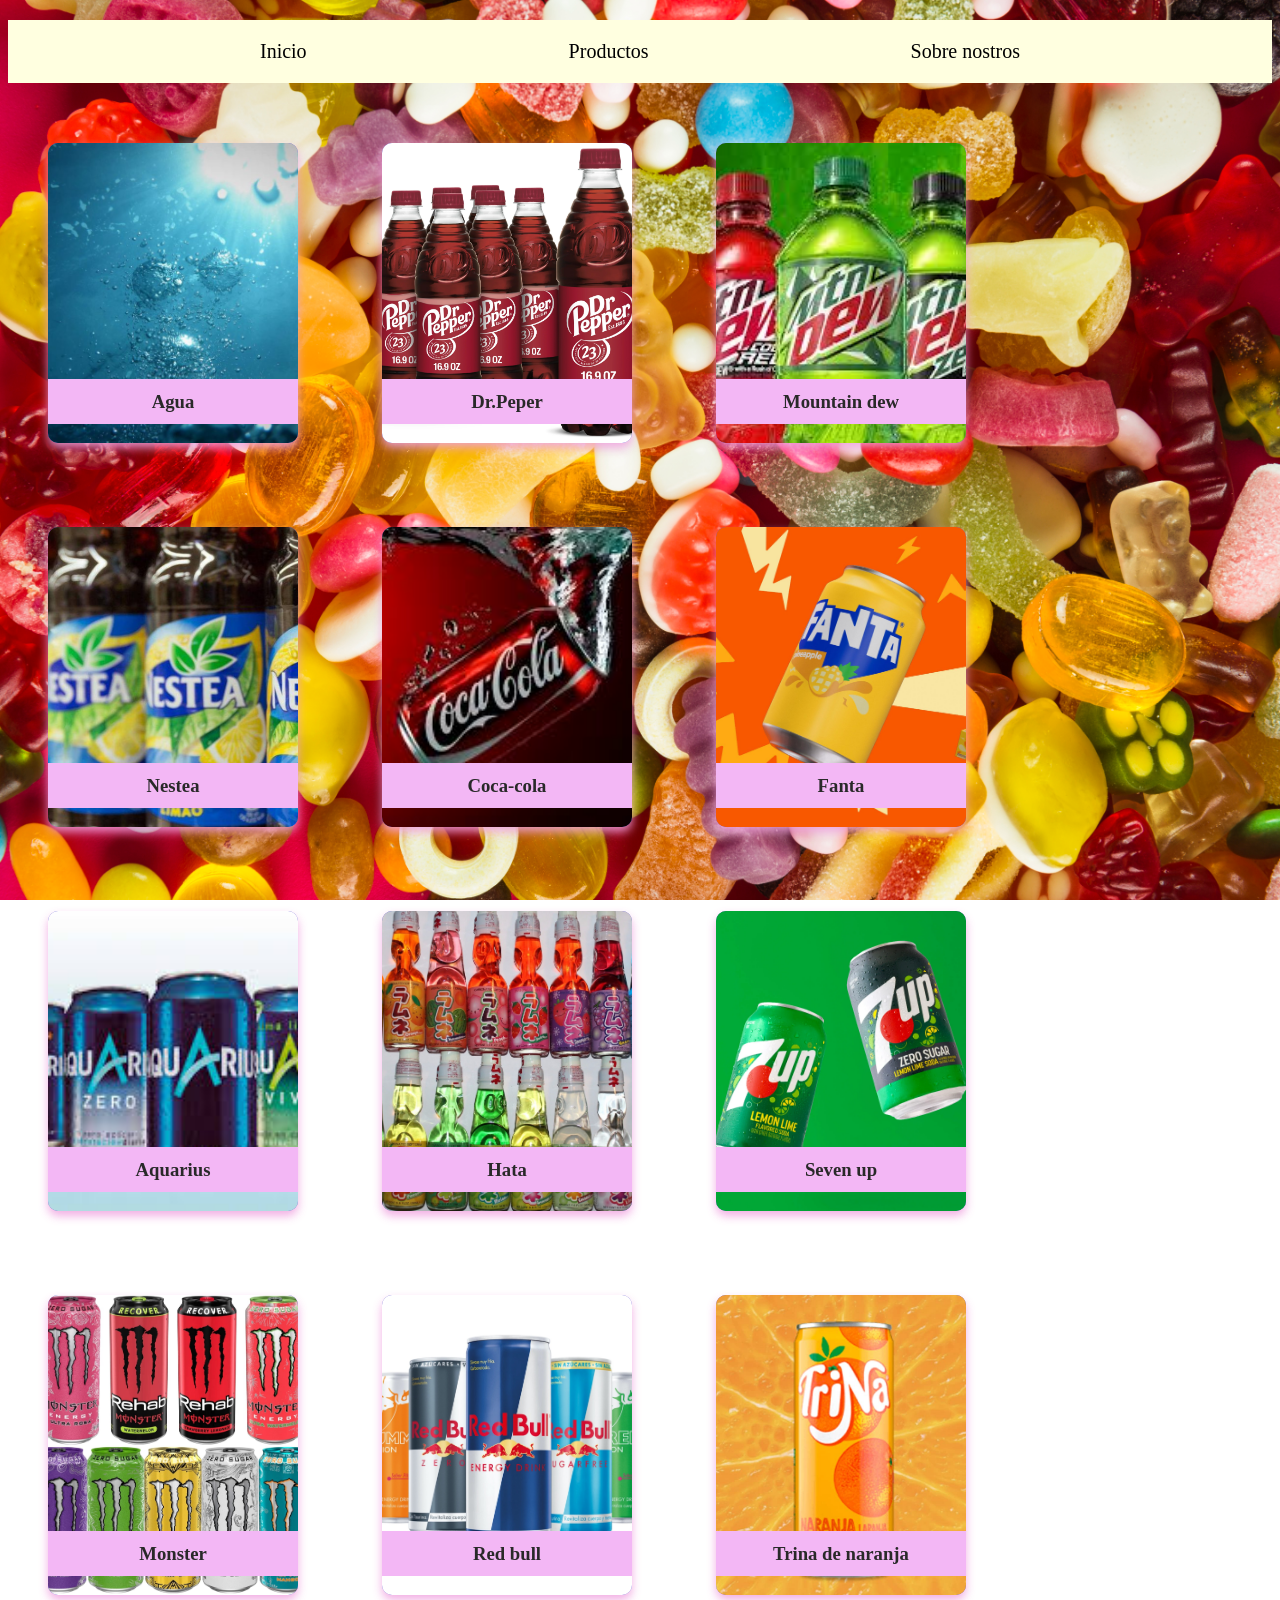
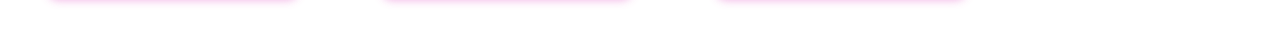
==== Bebidas.html @ 89f1a703 "Parte Alejandro" ====
<!DOCTYPE html>
<html lang="en">
<head>
    <meta charset="UTF-8">
    <meta name="viewport" content="width=device-width, initial-scale=1.0">
    <title>Bebidas</title>
    <link rel="stylesheet" href="Css/Css.css">
    <link rel="shortcut icon" href="img/reajuste-salarial.png" type="image/x.icon">
</head>
<body>
    <ul class="menu">
        <li>
            Inicio
        </li>
        <li>
            Productos
            <ul class="submenu">
                <li><a href="Gominolas.html">Golosinas</a></li>
                <li><a href="Frutos Secos.html">Frutos secos</a></li>
                <li><a href="Bebidas.html">Bebidas</a></li>
            </ul>
        </li>
        <li>
            Sobre nostros
            <ul class="submenu">
                <li>Quienes somos</li>
                <li>Ubicaciones</li>
                <li>Contáctanos</li>
            </ul>
        </li>
    </ul>



    <div class="card">
        <!-- parte delantera de la carta -->
        <div class="face front">
            <img src="img/Agua.jpg" alt="Agua">
            <h3>Agua</h3>
        </div>

        <!-- Parte trasera de la carta-->
        <div class="face back">
            <h3>Agua</h3>
            <p></p>
            <div class="link">1.50€</div>
        </div>
    </div>

    <div class="card">
        <!-- parte delantera de la carta -->
        <div class="face front">
            <img src="img/DrPeper.webp" alt="Dr.Peper">
            <h3>Dr.Peper</h3>
        </div>

        <!-- Parte trasera de la carta-->
        <div class="face back">
            <h3></h3>
            <p></p>
            <div class="link"><a target="_blank" href="#">Más información</a></div>
        </div>
    </div>

    <div class="card">
        <!-- parte delantera de la carta -->
        <div class="face front">
            <img src="img/MtnDew.jpg" alt="Mountain dew">
            <h3>Mountain dew</h3>
        </div>

        <!-- Parte trasera de la carta-->
        <div class="face back">
            <h3></h3>
            <p></p>
            <div class="link"><a target="_blank" href="#">Más información</a></div>
        </div>
    </div>

    <div class="card">
        <!-- parte delantera de la carta -->
        <div class="face front">
            <img src="img/Nestea.jpg" alt="Nestea">
            <h3>Nestea</h3>
        </div>

        <!-- Parte trasera de la carta-->
        <div class="face back">
            <h3></h3>
            <p></p>
            <div class="link"><a target="_blank" href="#">Más información</a></div>
        </div>
    </div>

    <div class="card">
        <!-- parte delantera de la carta -->
        <div class="face front">
            <img src="img/Coca-cola.jpg" alt="Coca-cola">
            <h3>Coca-cola</h3>
        </div>

        <!-- Parte trasera de la carta-->
        <div class="face back">
            <h3></h3>
            <p></p>
            <div class="link"><a target="_blank" href="#">Más información</a></div>
        </div>
    </div>

    <div class="card">
        <!-- parte delantera de la carta -->
        <div class="face front">
            <img src="img/Fanta.jpg" alt="Fanta">
            <h3>Fanta</h3>
        </div>

        <!-- Parte trasera de la carta-->
        <div class="face back">
            <h3></h3>
            <p></p>
            <div class="link"><a target="_blank" href="#">Más información</a></div>
        </div>
    </div>

    <div class="card">
        <!-- parte delantera de la carta -->
        <div class="face front">
            <img src="img/Aquarius.jpg" alt="Aquarius">
            <h3>Aquarius</h3>
        </div>

        <!-- Parte trasera de la carta-->
        <div class="face back">
            <h3></h3>
            <p></p>
            <div class="link"><a target="_blank" href="#">Más información</a></div>
        </div>
    </div>

    <div class="card">
        <!-- parte delantera de la carta -->
        <div class="face front">
            <img src="img/Hata.jpg" alt="Hata">
            <h3>Hata</h3>
        </div>

        <!-- Parte trasera de la carta-->
        <div class="face back">
            <h3></h3>
            <p></p>
            <div class="link"><a target="_blank" href="#">Más información</a></div>
        </div>
    </div>

    <div class="card">
        <!-- parte delantera de la carta -->
        <div class="face front">
            <img src="img/Seven Up.webp" alt="Seven up">
            <h3>Seven up</h3>
        </div>

        <!-- Parte trasera de la carta-->
        <div class="face back">
            <h3></h3>
            <p></p>
            <div class="link"><a target="_blank" href="#">Más información</a></div>
        </div>
    </div>

    <div class="card">
        <!-- parte delantera de la carta -->
        <div class="face front">
            <img src="img/Monster.jpg" alt="Monster">
            <h3>Monster</h3>
        </div>

        <!-- Parte trasera de la carta-->
        <div class="face back">
            <h3></h3>
            <p></p>
            <div class="link"><a target="_blank" href="#">Más información</a></div>
        </div>
    </div>

    <div class="card">
        <!-- parte delantera de la carta -->
        <div class="face front">
            <img src="img/Red bull.jpg" alt="Red bull">
            <h3>Red bull</h3>
        </div>

        <!-- Parte trasera de la carta-->
        <div class="face back">
            <h3></h3>
            <p></p>
            <div class="link"><a target="_blank" href="#">Más información</a></div>
        </div>
    </div>

    <div class="card">
        <!-- parte delantera de la carta -->
        <div class="face front">
            <img src="img/Trina.jpg" alt="Trina de naranja">
            <h3>Trina de naranja</h3>
        </div>

        <!-- Parte trasera de la carta-->
        <div class="face back">
            <h3></h3>
            <p></p>
            <div class="link"><a target="_blank" href="#">Más información</a></div>
        </div>
    </div>
</body>
</html>
---- Css/Css.css ----
body{
    background-image: url(../img/Fondo-Página.jpg);
    background-position: center;
    background-repeat: no-repeat;
    background-attachment: fixed;
    background-size: 100% 100%;

}

/*Parte flipcards*/
.card{
    position: relative;
    width: 250px;
    height: 300px;
    /*Aplicar márgenes con resto de cartas*/
    margin: 40px;
    display: inline-block;
}
.card .face{
    position: absolute;
    width: 100%;
    height: 100%;
    backface-visibility: hidden;
    border-radius: 10px;
    overflow: hidden;
    transition: 0.5s;
}
.card .front{
    transform: perspective(600px) rotateY(0deg);
    box-shadow: 0px 5px 10px #f0a1dfda;
    background-color:rgb(102, 94, 211) ;
}
.card .front img{
    position: absolute;
    width: 100%;
    height: 100%;
    /*Indica como el contenido de un elemento debera ser redimensionado
    para ajustarse a su contenedor*/
    object-fit: cover;
}
.card .front h3{
    position: absolute;
    bottom: 0px;
    width: 100%;
    height: 45px;
    line-height: 45px;
    color: rgb(41, 41, 41);
    background: rgb(243, 183, 245);
    text-align: center;
}
.card .back{
    transform: perspective(600px) rotateY(180deg);
    background: rgb(102, 94, 211);
    padding: 15px;
    color: #f0a1dfda;
    display: flex;
    flex-direction: column;
    justify-content: space-between;
    text-align: center;
    box-shadow: 0px 5px 10px #f0a1dfda;
}
.card .back .link{
    border-top: 1px solid #f0a1dfda;
    height: 50px;
    line-height: 50px;
}
.card .back .link a{
    color: #f0a1dfda;
}
.card .back h3{
    font-size: 30px;
    margin-top: 20px;
    letter-spacing: 2px;
}
.card .back p{
    letter-spacing: 1px;
}
.card:hover .front{
    transform: perspective(600px) rotateY(180deg);
}
.card:hover .back{
    transform: perspective(600px) rotateY(360deg);
}

/*Menu*/
.menu{
    position: sticky;
    top: 0;
    background-color: lightyellow;
    padding: 10px;
    z-index: 100;

    display: flex;
    list-style: none;
    align-items: center;
    /*Para que haya un espacio equitativo ente los elementos*/
    justify-content: space-evenly;
    font-size: 20px;
}
.menu li {
    position: relative;
    padding: 10px 20px;
    color: black;
    cursor: pointer;
}
.menu li:hover {
    background-color: lightpink;
}
.submenu {
    display: none;
    position: absolute;
    top: 100%;
    left: 0;
    background-color: lightgoldenrodyellow;
    list-style: none;
    padding: 0;
    margin: 0;
    width: 100%;
}
.submenu li {
    padding: 10px;
    white-space: nowrap;
}
.submenu li:hover {
    background-color: lightpink;
}
.menu li:hover .submenu {
    display: block;
}
a{
    text-decoration: none;
    color: black;
}
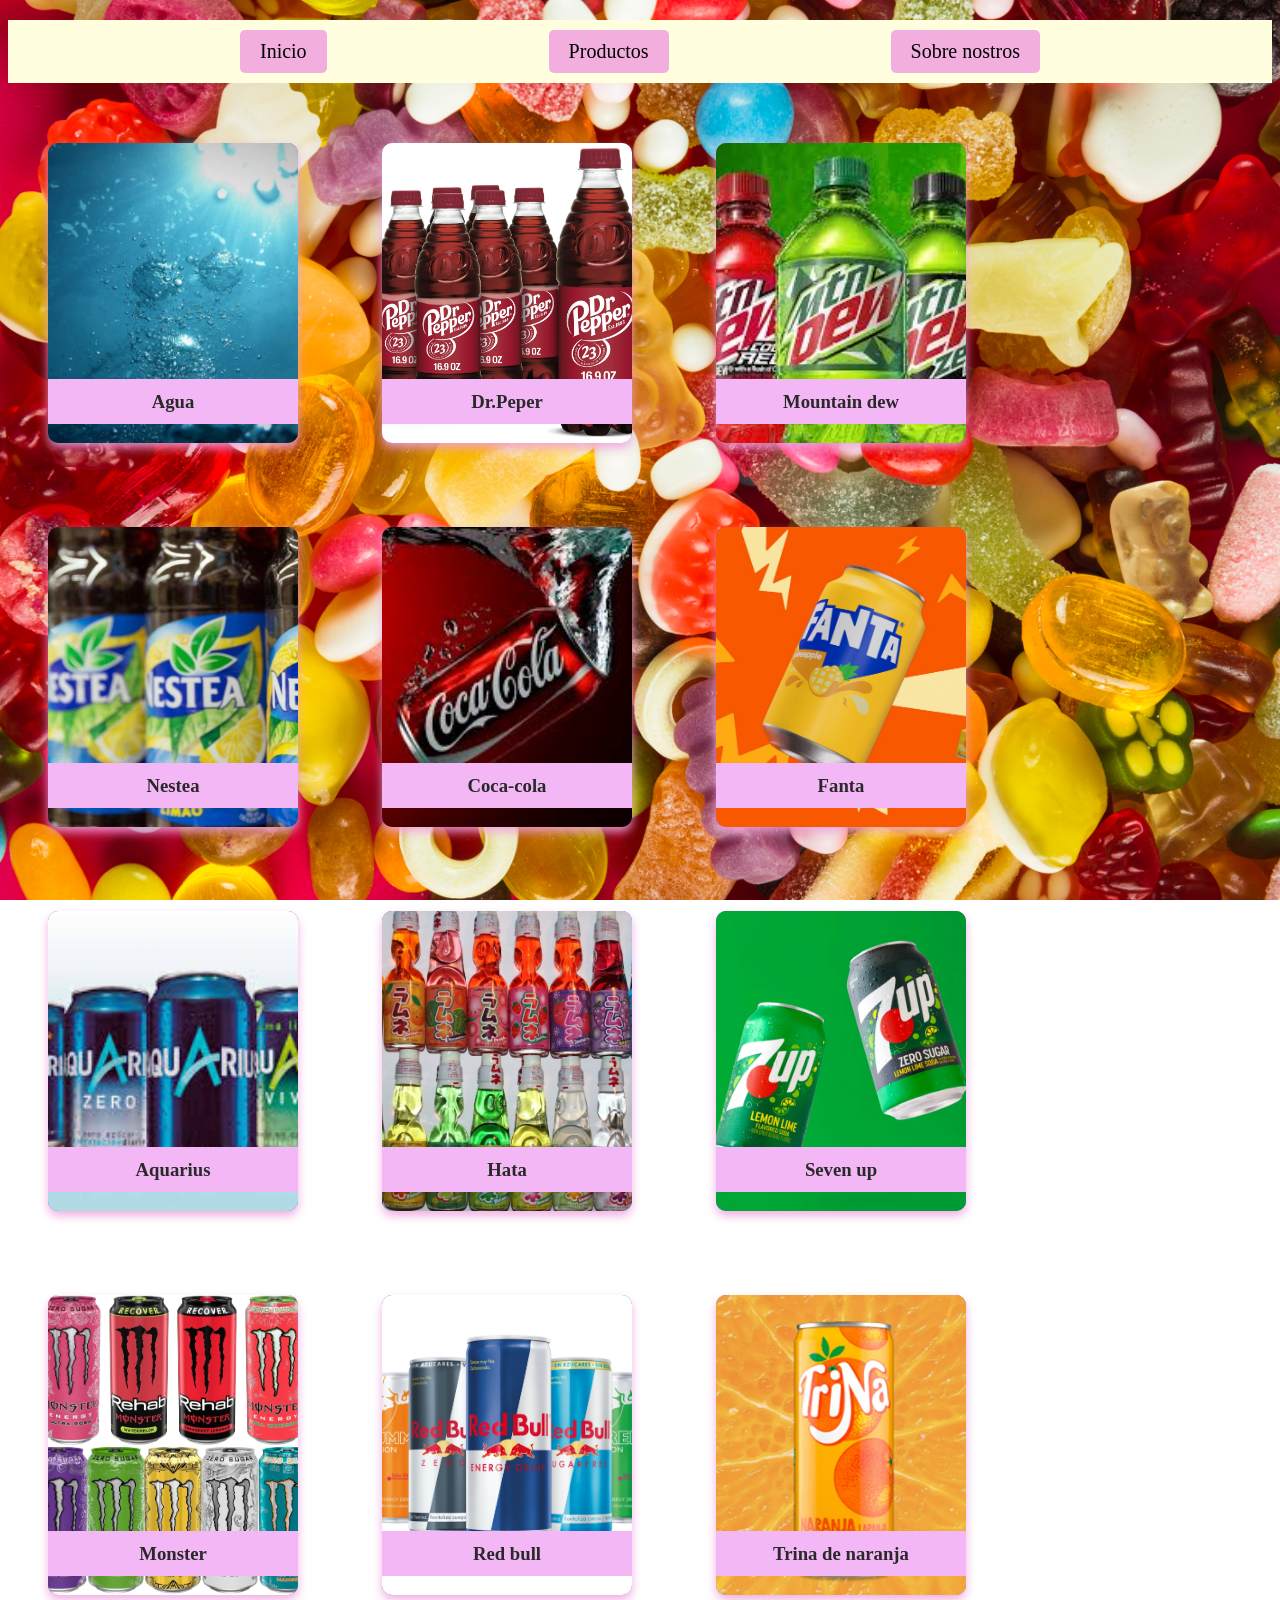
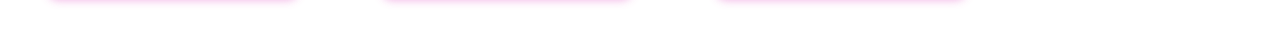
==== commit 571dd958: "Parte Alejandro 2" ====
--- a/Bebidas.html
+++ b/Bebidas.html
@@ -10,7 +10,7 @@
 <body>
     <ul class="menu">
         <li>
-            Inicio
+            <a href="Nosotros.html">Inicio</a>
         </li>
         <li>
             Productos
@@ -42,8 +42,7 @@
         <!-- Parte trasera de la carta-->
         <div class="face back">
             <h3>Agua</h3>
-            <p></p>
-            <div class="link">1.50€</div>
+            <div class="link">1.00€</div>
         </div>
     </div>
 
@@ -56,9 +55,8 @@
 
         <!-- Parte trasera de la carta-->
         <div class="face back">
-            <h3></h3>
-            <p></p>
-            <div class="link"><a target="_blank" href="#">Más información</a></div>
+            <h3>Dr.Peper</h3>
+            <div class="link">1.40€</div>
         </div>
     </div>
 
@@ -71,9 +69,8 @@
 
         <!-- Parte trasera de la carta-->
         <div class="face back">
-            <h3></h3>
-            <p></p>
-            <div class="link"><a target="_blank" href="#">Más información</a></div>
+            <h3>Mountain dew</h3>
+            <div class="link">3.40€</div>
         </div>
     </div>
 
@@ -86,9 +83,8 @@
 
         <!-- Parte trasera de la carta-->
         <div class="face back">
-            <h3></h3>
-            <p></p>
-            <div class="link"><a target="_blank" href="#">Más información</a></div>
+            <h3>Nestea</h3>
+            <div class="link">2.40€</div>
         </div>
     </div>
 
@@ -101,9 +97,8 @@
 
         <!-- Parte trasera de la carta-->
         <div class="face back">
-            <h3></h3>
-            <p></p>
-            <div class="link"><a target="_blank" href="#">Más información</a></div>
+            <h3>Coca-Cola</h3>
+            <div class="link">2.40€</div>
         </div>
     </div>
 
@@ -116,9 +111,8 @@
 
         <!-- Parte trasera de la carta-->
         <div class="face back">
-            <h3></h3>
-            <p></p>
-            <div class="link"><a target="_blank" href="#">Más información</a></div>
+            <h3>Fanta</h3>
+            <div class="link">2.50€</div>
         </div>
     </div>
 
@@ -131,9 +125,8 @@
 
         <!-- Parte trasera de la carta-->
         <div class="face back">
-            <h3></h3>
-            <p></p>
-            <div class="link"><a target="_blank" href="#">Más información</a></div>
+            <h3>Aquarius</h3>
+            <div class="link">1.50€</div>
         </div>
     </div>
 
@@ -146,9 +139,8 @@
 
         <!-- Parte trasera de la carta-->
         <div class="face back">
-            <h3></h3>
-            <p></p>
-            <div class="link"><a target="_blank" href="#">Más información</a></div>
+            <h3>Hata</h3>
+            <div class="link">1.60€</div>
         </div>
     </div>
 
@@ -161,9 +153,8 @@
 
         <!-- Parte trasera de la carta-->
         <div class="face back">
-            <h3></h3>
-            <p></p>
-            <div class="link"><a target="_blank" href="#">Más información</a></div>
+            <h3>Seven up</h3>
+            <div class="link">1.80€</div>
         </div>
     </div>
 
@@ -176,9 +167,8 @@
 
         <!-- Parte trasera de la carta-->
         <div class="face back">
-            <h3></h3>
-            <p></p>
-            <div class="link"><a target="_blank" href="#">Más información</a></div>
+            <h3>Monster</h3>
+            <div class="link">3.00€</div>
         </div>
     </div>
 
@@ -191,9 +181,8 @@
 
         <!-- Parte trasera de la carta-->
         <div class="face back">
-            <h3></h3>
-            <p></p>
-            <div class="link"><a target="_blank" href="#">Más información</a></div>
+            <h3>Red bull</h3>
+            <div class="link">2.50€</div>
         </div>
     </div>
 
@@ -206,9 +195,8 @@
 
         <!-- Parte trasera de la carta-->
         <div class="face back">
-            <h3></h3>
-            <p></p>
-            <div class="link"><a target="_blank" href="#">Más información</a></div>
+            <h3>Trina de naranja</h3>
+            <div class="link">1.60€</div>
         </div>
     </div>
 </body>
--- a/Css/Css.css
+++ b/Css/Css.css
@@ -102,6 +102,9 @@
     padding: 10px 20px;
     color: black;
     cursor: pointer;
+    border: 1px;
+    border-radius: 5px;
+    background-color: #f0a1dfda;
 }
 .menu li:hover {
     background-color: lightpink;
@@ -111,7 +114,6 @@
     position: absolute;
     top: 100%;
     left: 0;
-    background-color: lightgoldenrodyellow;
     list-style: none;
     padding: 0;
     margin: 0;
@@ -130,4 +132,12 @@
 a{
     text-decoration: none;
     color: black;
+}
+
+/*Boton de enviar*/
+button{
+    width: 100px;
+    height: 50px;
+    background-color: coral;
+    font-family: 'Courier New', Courier, monospace;
 }
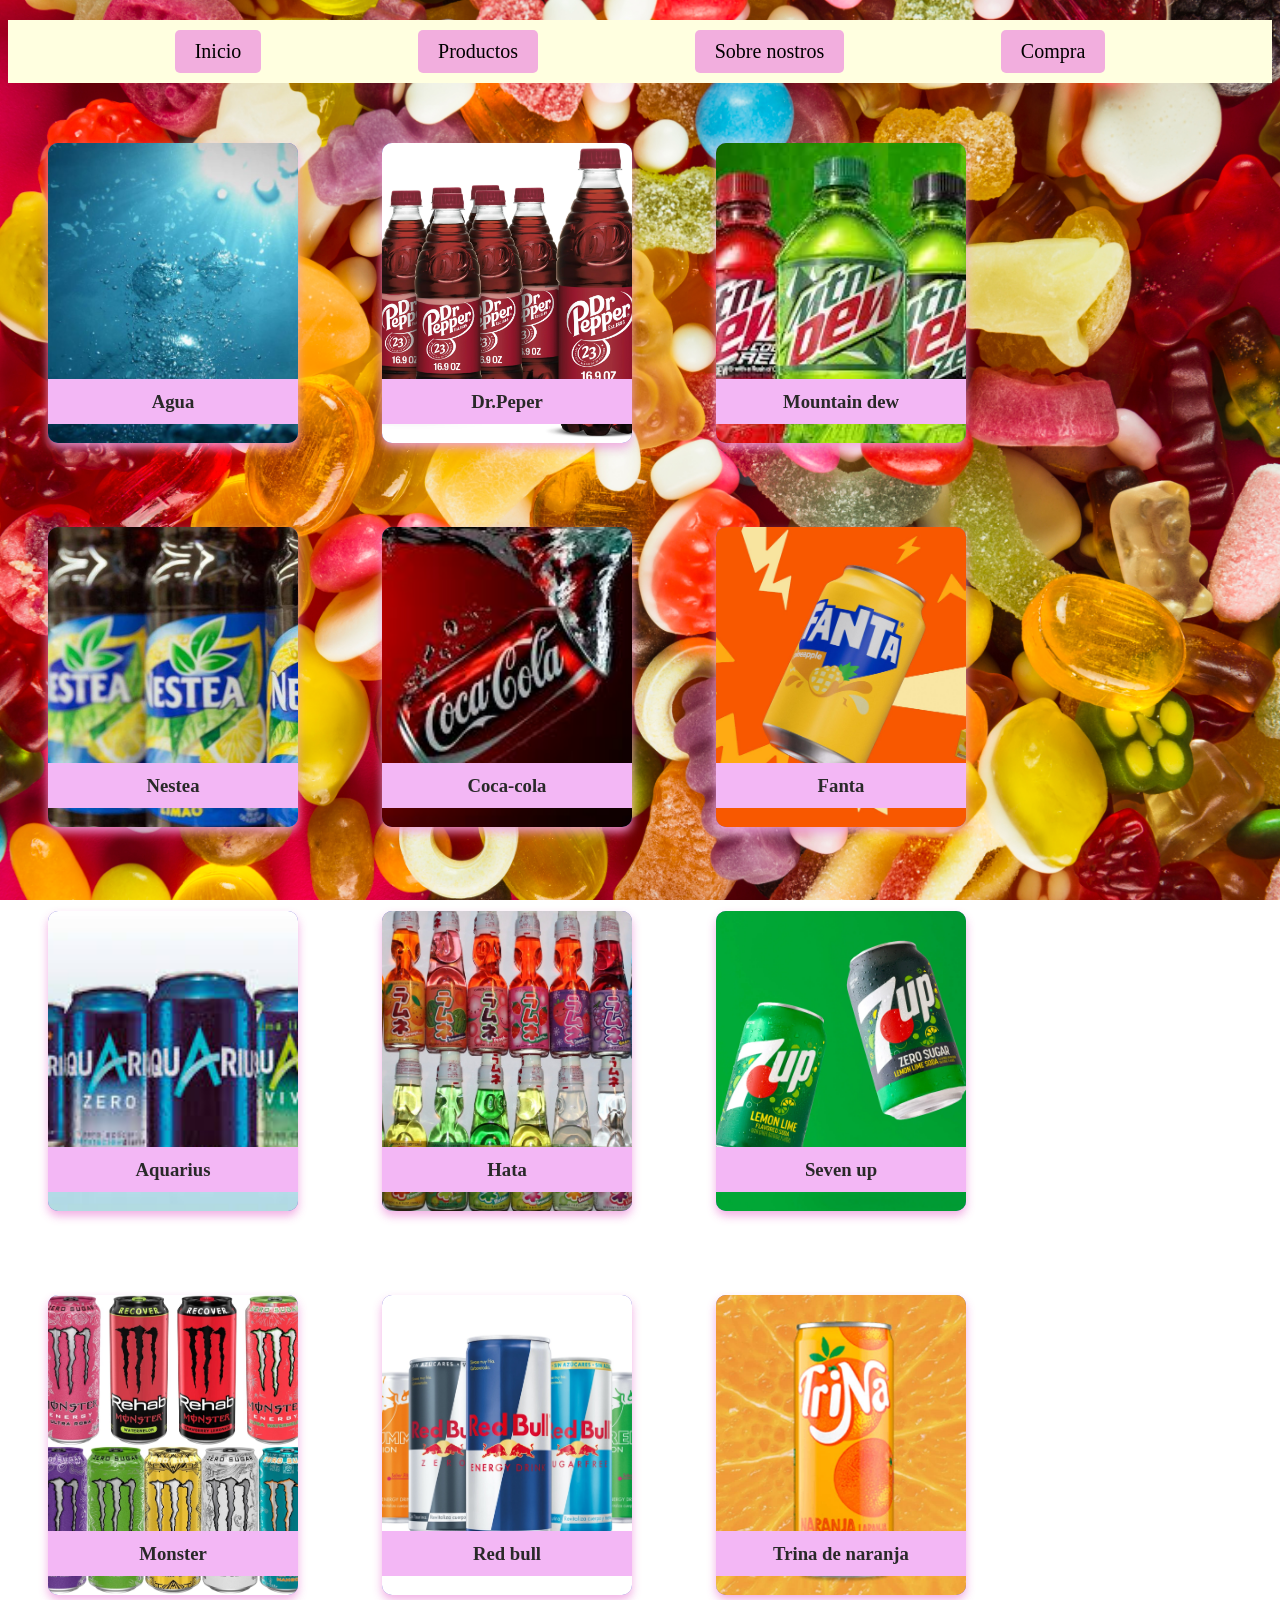
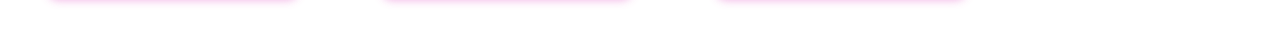
==== commit c372ea1d: "RetoqueJulian" ====
--- a/Bebidas.html
+++ b/Bebidas.html
@@ -23,10 +23,13 @@
         <li>
             Sobre nostros
             <ul class="submenu">
-                <li>Quienes somos</li>
-                <li>Ubicaciones</li>
-                <li>Contáctanos</li>
+                <li><a href="Nosotros.html">Quienes somos</li></a> 
+                <li><a href="Nosotros.html">Ubicaciones</li></a> 
+                <li><a href="Nosotros.html">Contáctanos</li></a>
             </ul>
+        </li>
+        <li>
+            <a href="Formulario.html">Compra</a>
         </li>
     </ul>
 
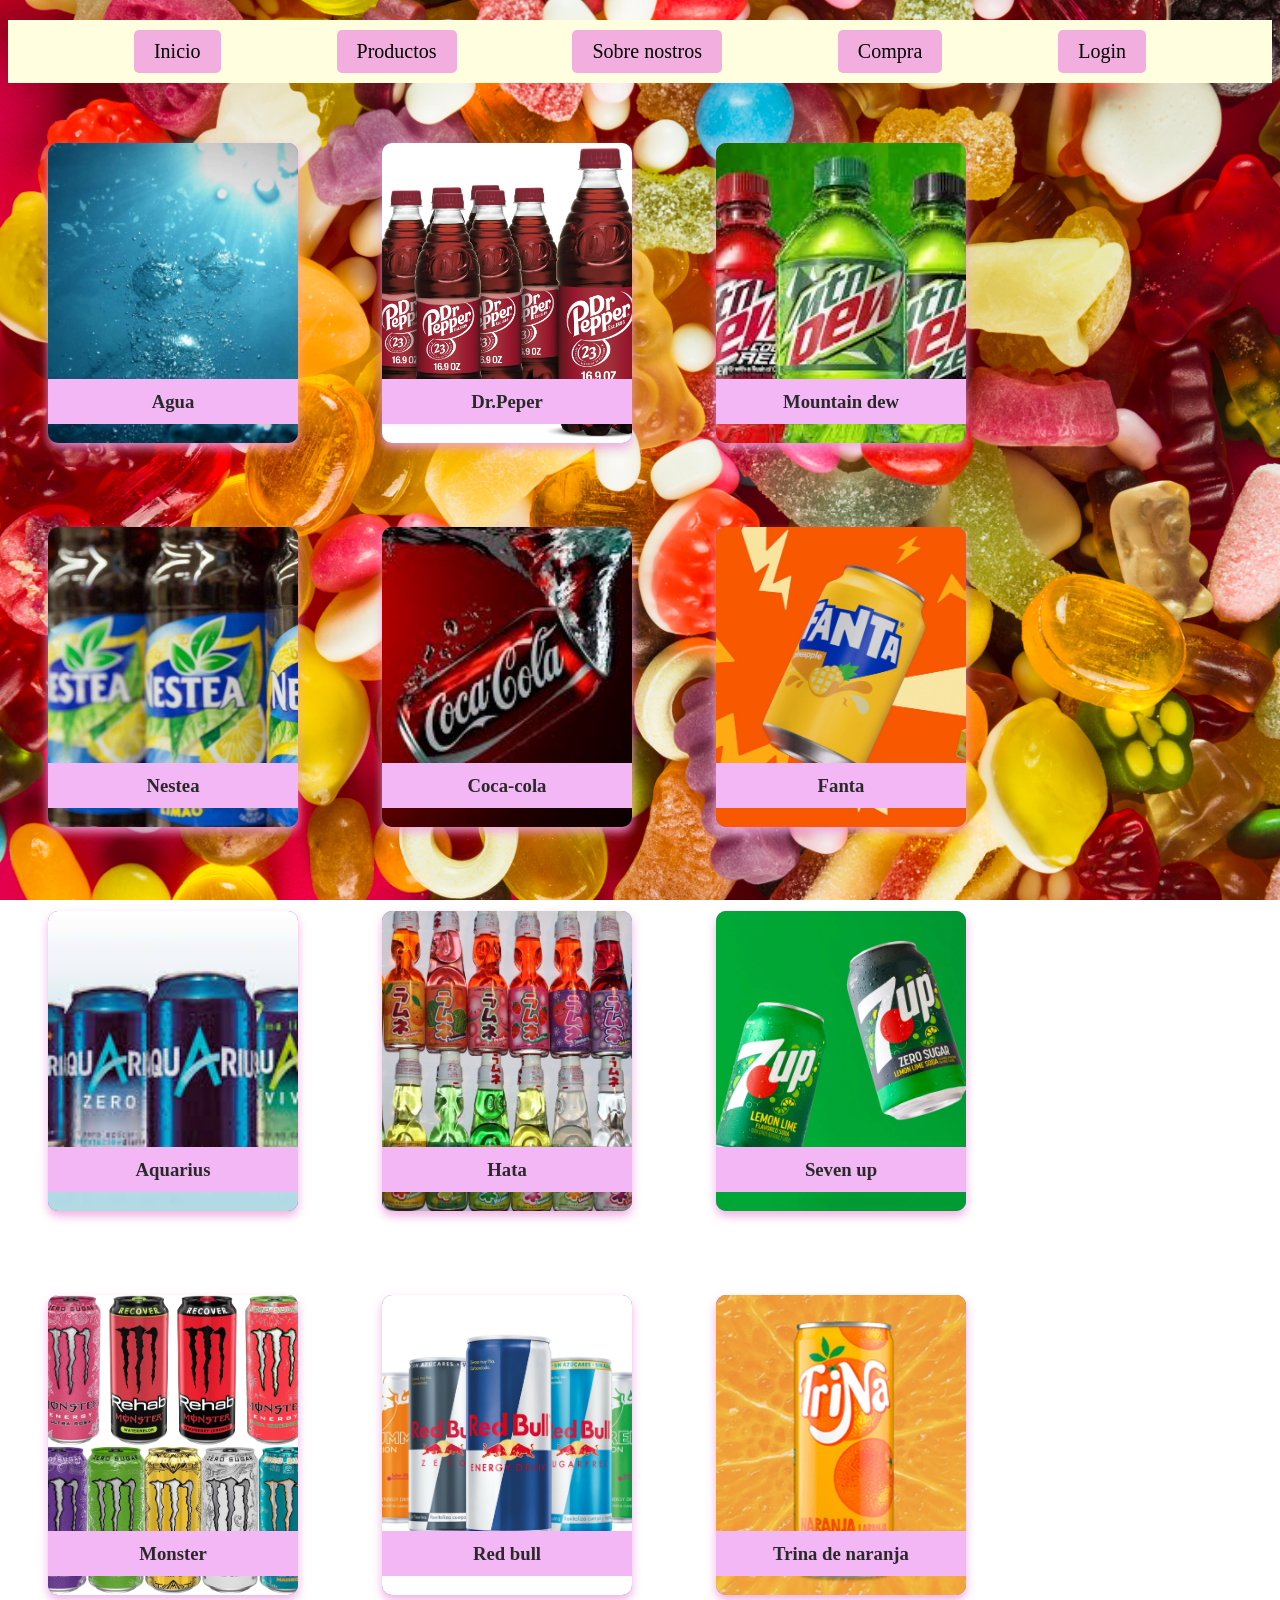
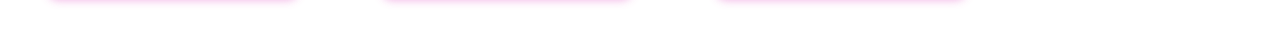
==== commit d67eb621: "MacosasJ" ====
--- a/Bebidas.html
+++ b/Bebidas.html
@@ -31,6 +31,13 @@
         <li>
             <a href="Formulario.html">Compra</a>
         </li>
+        <li>
+            Login
+            <ul class="submenu">
+                <li><a href="Login.html">Login</a> </li>
+                <li><a href="Registro.html">Registrese</a></li>
+            </ul>
+        </li>
     </ul>
 
 
